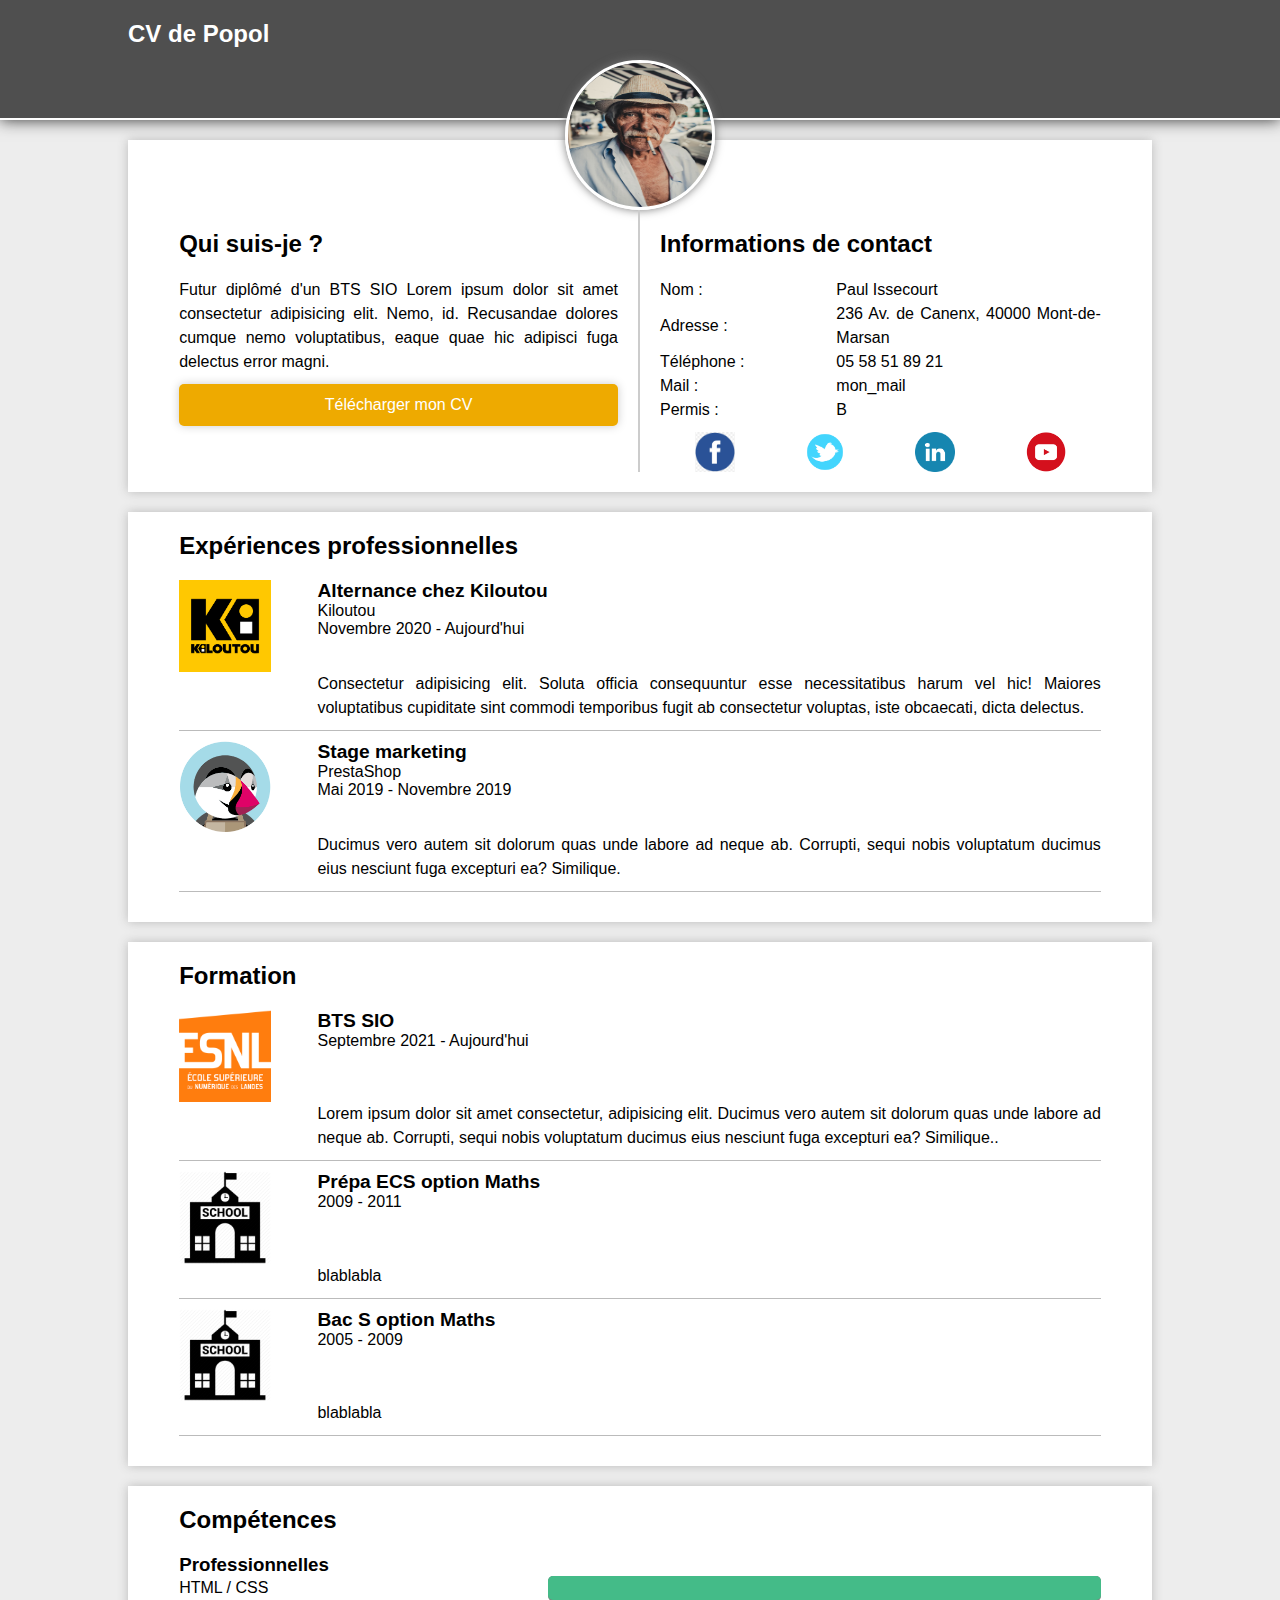
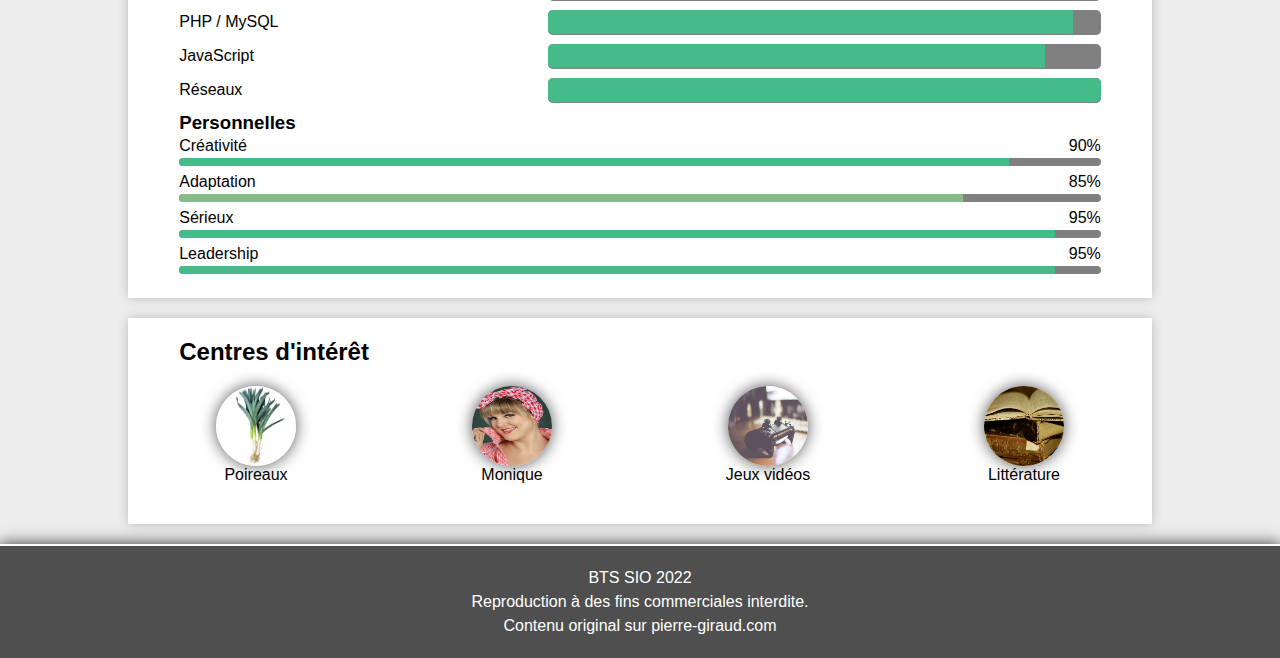
==== ref_index.html @ 8e429fe3 "initialisation after section expérience" ====
<head>
  <title>CV de Popol</title>
  <meta charset="utf-8">
  <meta name="viewport" content="width=device-width, initial-scale=1, user-scalable=no">
  <link rel="stylesheet" href="./assets/css/styles.css">
</head>

<body>
  <header>
    <h1>CV de Popol</h1>
  </header>

  <section>
    <div class="photo">
      <img src="./assets/images/popol.jpg" alt="Ma photo de profil">
    </div>
    <div class="presentation">
      <h2>Qui suis-je ?</h2>
      <p>Futur diplômé d'un BTS SIO Lorem ipsum dolor sit amet consectetur adipisicing elit. Nemo, id. Recusandae
        dolores cumque nemo voluptatibus, eaque quae hic adipisci fuga delectus error magni.</p>
      <a href="#" download>Télécharger mon CV</a>
    </div>
    <div class="contact">
      <h2>Informations de contact</h2>
      <div class="contact-flex">
        <p>Nom : </p>
        <p>Paul Issecourt</p>
      </div>
      <div class="contact-flex">
        <p>Adresse : </p>
        <p>236 Av. de Canenx, 40000 Mont-de-Marsan</p>
      </div>
      <div class="contact-flex">
        <p>Téléphone :</p>
        <p>05 58 51 89 21</p>
      </div>
      <div class="contact-flex">
        <p>Mail : </p>
        <p><a href="mailto:">mon_mail</a></p>
      </div>
      <div class="contact-flex">
        <p>Permis :</p>
        <p>B</p>
      </div>
      <div class="social">
        <a href="#"><img src="./assets/images/fb.png" alt="Logo Fb"></a>
        <a href="#"><img src="./assets/images/tw.png" alt="Logo Tw"></a>
        <a href="#"><img src="./assets/images/lk.png" alt="Logo Lk"></a>
        <a href="#"><img src="./assets/images/yt.png" alt="Logo Yt"></a>
      </div>
    </div>
  </section>

  <section>
    <h2>Expériences professionnelles</h2>

    <div class="exp">
      <div class="exp-logo">
        <a href="#"><img src="./assets/images/Kiloutou.jpg" alt="Logo de Kiloutou"></a>
      </div>
      <div class="exp-info">
        <h3>Alternance chez Kiloutou</h3>
        <h4>Kiloutou</h4>
        <h4>Novembre 2020 - Aujourd'hui</h4>
      </div>
      <div class="exp-desc">
        <p>Consectetur adipisicing elit. Soluta officia consequuntur esse necessitatibus harum vel hic! Maiores
          voluptatibus cupiditate sint commodi temporibus fugit ab consectetur voluptas,
          iste obcaecati, dicta delectus.</p>
      </div>
    </div>
    <div class="exp">
      <div class="exp-logo">
        <a href="#"><img src="assets/images/prestashop.png"
            alt="Logo de PrestaShop"></a>
      </div>
      <div class="exp-info">
        <h3>Stage marketing</h3>
        <h4>PrestaShop</h4>
        <h4>Mai 2019 - Novembre 2019</h4>
      </div>
      <div class="exp-desc">
        <p>Ducimus vero autem sit dolorum quas unde labore ad neque ab.
          Corrupti, sequi nobis voluptatum ducimus eius nesciunt fuga excepturi ea? Similique.</p>
      </div>
    </div>
  </section>

  <section>
    <h2>Formation</h2>
    <div class="exp">
      <div class="exp-logo">
        <a href="#"><img src="assets/images/esnl-logo.webp" alt="Logo de ESNL"></a>
      </div>
      <div class="exp-info">
        <h3>BTS SIO</h3>
        <h4>Septembre 2021 - Aujourd'hui</h4>
      </div>
      <div class="exp-desc">
        <p>Lorem ipsum dolor sit amet consectetur, adipisicing elit.
          Ducimus vero autem sit dolorum quas unde labore ad neque ab.
          Corrupti, sequi nobis voluptatum ducimus eius nesciunt fuga excepturi ea? Similique..</p>
      </div>
    </div>
    <div class="exp">
      <div class="exp-logo">
        <a href="#"><img src="./assets/images/school.png" alt="Logo School"></a>
      </div>
      <div class="exp-info">
        <h3>Prépa ECS option Maths</h3>
        <h4>2009 - 2011</h4>
      </div>
      <div class="exp-desc">
        <p>blablabla</p>
      </div>
    </div>
    <div class="exp">
      <div class="exp-logo">
        <a href="#"><img src="./assets/images/school.png" alt="Logo School"></a>
      </div>
      <div class="exp-info">
        <h3>Bac S option Maths</h3>
        <h4>2005 - 2009</h4>
      </div>
      <div class="exp-desc">
        <p>blablabla</p>
      </div>
    </div>
  </section>

  <section>
    <h2>Compétences</h2>
    <h3 class="h3gauche">Professionnelles</h3>
    <div class="comp">
      <p>HTML / CSS</p>
      <div class="conteneur-barre"><span class="barre c100"></span></div>
    </div>
    <div class="comp">
      <p>PHP / MySQL</p>
      <div class="conteneur-barre"><span class="barre c95"></span></div>
    </div>
    <div class="comp">
      <p>JavaScript</p>
      <div class="conteneur-barre"><span class="barre c90"></span></div>
    </div>
    <div class="comp">
      <p>Réseaux</p>
      <div class="conteneur-barre"><span class="barre c100"></span></div>
    </div>
    <h3 class="h3gauche">Personnelles</h3>
    <div class="comp2">
      <p>Créativité</p>
      <p>90%</p>
      <div class="conteneur-barre2"><span class="barre c90"></span></div>
    </div>
    <div class="comp2">
      <p>Adaptation</p>
      <p>85%</p>
      <div class="conteneur-barre2"><span class="barre c85"></span></div>
    </div>
    <div class="comp2">
      <p>Sérieux</p>
      <p>95%</p>
      <div class="conteneur-barre2"><span class="barre c95"></span></div>
    </div>
    <div class="comp2">
      <p>Leadership</p>
      <p>95%</p>
      <div class="conteneur-barre2"><span class="barre c95"></span></div>
    </div>
  </section>

  <section>
    <h2>Centres d'intérêt</h2>
    <figure class="interet">
      <img src="./assets/images/poireaux.jpg" alt="Poireaux">
      <figcaption>Poireaux</figcaption>
    </figure>
    <figure class="interet">
      <img src="./assets/images/monique.jpg" alt="Monique">
      <figcaption>Monique</figcaption>
    </figure>
    <figure class="interet">
      <img src="./assets/images/gaming.jpg" alt="Gaming">
      <figcaption>Jeux vidéos</figcaption>
    </figure>
    <figure class="interet">
      <img src="./assets/images/livre.jpg" alt="Littérature">
      <figcaption>Littérature</figcaption>
    </figure>
  </section>

  <footer>
    <p><a href="https://esnl.campuslandes.com">BTS SIO</a> 2022</p>
    <p>Reproduction à des fins commerciales interdite.</p>
    <p>Contenu original sur <a href="https://www.pierre-giraud.com/"">pierre-giraud.com</a></p>
  </footer>
</body>
---- assets/css/styles.css ----
/*STYLES GENERAUX*/
*{
  font-family: Avenir, sans-serif;
  padding: 0px;
  margin: 0px;
  text-align: justify;
  box-sizing: border-box;
}
body{
  background: #ededed;
}
p{
  font-size: 1em;
  line-height: 1.5em;
}
a{
  text-decoration: none;
  color: #000;
}

/*HEADER & FOOTER*/
header, footer{
  width: 100%;
  padding: 20px 0px;
  background: url("https://campuslandes.com/") #4f4f4f;
  box-shadow: 0px 0px 15px #333;
}
header{
  border-bottom: 2px solid #fff;
  height: 120px;
}
header h1{
  color: white;
  font-size: 1.5em;
  width: 90%;
  margin: 0 auto;
}

footer{
  border-top: 2px solid #fff;
}
footer p{
  width: 90%;
  margin: 0 auto;
  color: #fff;
  text-align: center;
}
footer a{
  color: #fff;
}

/*SECTIONS*/
section{
  display: flex; 
  flex-flow: row wrap;
  justify-content: center;
  width: 100%;
  padding-bottom: 20px;
  margin: 20px auto;
  box-shadow: 0px 0px 10px #bbb;
  background-color: #fff;
}

section h2{
  margin: 20px 0;
  width: 90%;
}
section > div{
  width: 90%;
}

/*SECTION INFOS*/
.photo{
  text-align: center;
}
.photo img{
  width: 150px;
  height: 150px;
  border: 3px solid #fff;
  box-shadow: 0px 0px 10px #777;
  border-radius: 50%;
  margin-top: -80px;
}
.presentation{
  border-bottom: 2px dashed #ccc;
}
.presentation a{
  display: block;
  text-align: center;
  padding: 10px;
  margin: 10px auto 30px auto;
  color: #fff;
  background-color: #EA0;
  box-shadow: 0px 0px 10px #ccc;
  border-radius: 5px;
}
.contact-flex{
  display: flex;
  flex-flow: row wrap;
  align-items: center;
}
.contact-flex p:first-child{
  flex: 0 0 40%;
}
.contact-flex p:last-child{
  flex: 0 0 60%;
}
.social{
  display: flex;
  justify-content: space-around;
  margin: 10px auto 0px auto;
}
.social img{
  width: 40px;
  height: 40px;
}

/*SECTION EXP ET FORMATION*/
.exp{
  display: flex;
  flex-flow: row wrap;
  border-bottom: 1px solid #bbb;
  padding-bottom: 10px;
  margin-bottom: 10px;
}
.exp-info{
  display: flex;
  flex-flow: column wrap;
}
.exp-logo{
  flex: 0 0 25%;
  max-width: 100px;
}
.exp-info{
  flex: 0 0 70%;
  margin-left: auto;
}
.exp img{
  width: 100%;
}
.exp h3{
  font-size:  1.2em;
}
.exp h4{
  font-size:  1em;
  font-weight: normal;
}

/*SECTION COMPETENCES*/
.h3gauche{
  width: 90%;
}
.comp{
  display:flex;
  flex-flow: row wrap;
  margin-bottom: 10px;
}
.comp p{
  flex: 0 0 40%;
}
.conteneur-barre{
  flex: 0 0 60%;
  border-radius: 5px;
  background-color: grey;
  border-bottom: 1px ridge grey;
}
.barre{
  display: block;
  height: 100%;
  border-top-left-radius: 5px;
  border-bottom-left-radius: 5px;
}
.c85{
  width: 85%;
  background-color: #8B8;
}
.c90{
  width: 90%;
  background-color: #4B8;
}
.c95{
  width: 95%;
  background-color: #4B8;
}
.c100{
  width: 100%;
  background-color: #4B8;
  border-radius: 5px;
}
.comp2{
  display: flex;
  flex-flow: row wrap;
  justify-content: space-between;
}
.conteneur-barre2{
  flex: 0 0 100%;
  height: 0.5em;
  margin-bottom: 0.25em;
  border-radius: 5px;
  background-color: grey;
}

/*SECTION INTERETS*/
.interet{
  flex: 0 1 50%;
  display: flex;
  flex-flow: column wrap;
  align-items: center;
  margin-bottom: 20px;
}
.interet img{
  width: 80px;
  height: 80px;
  border-radius: 50%;
  box-shadow: 0px 0px 15px #555;
}

/*VERSION BUREAU DU CV*/
@media screen and (min-width: 980px){
  section{
      width: 80%;
      box-shadow: 0px 0px 10px #bbb;
  }
  a:hover{
      color: #EA0;
  }
  header h1{
      width: 80%;
  }
  .presentation, .contact{
      flex: 0 0 45%;
  }
  .presentation{
      border-bottom: none;
      border-right: 2px solid #ccc;
      padding-right: 20px;
      margin-left: auto;
  }
  .contact{
      padding-left: 20px;
      margin-right: auto;
  }
  .presentation a{
      border: 2px solid transparent;
  }
  .presentation a:hover{
      color: #f28835;
      background-color: #fff;
      border: 2px solid #f28835;
      box-shadow: 0px 0px 20px #666;
  }
  .exp-logo{
      flex: 0 0 10%;
  }
  .exp-info, .exp-desc{
      flex: 0 0 85%;
      margin-left: auto;
  }
  .interet{
      flex: 0 1 25%;
  }
}
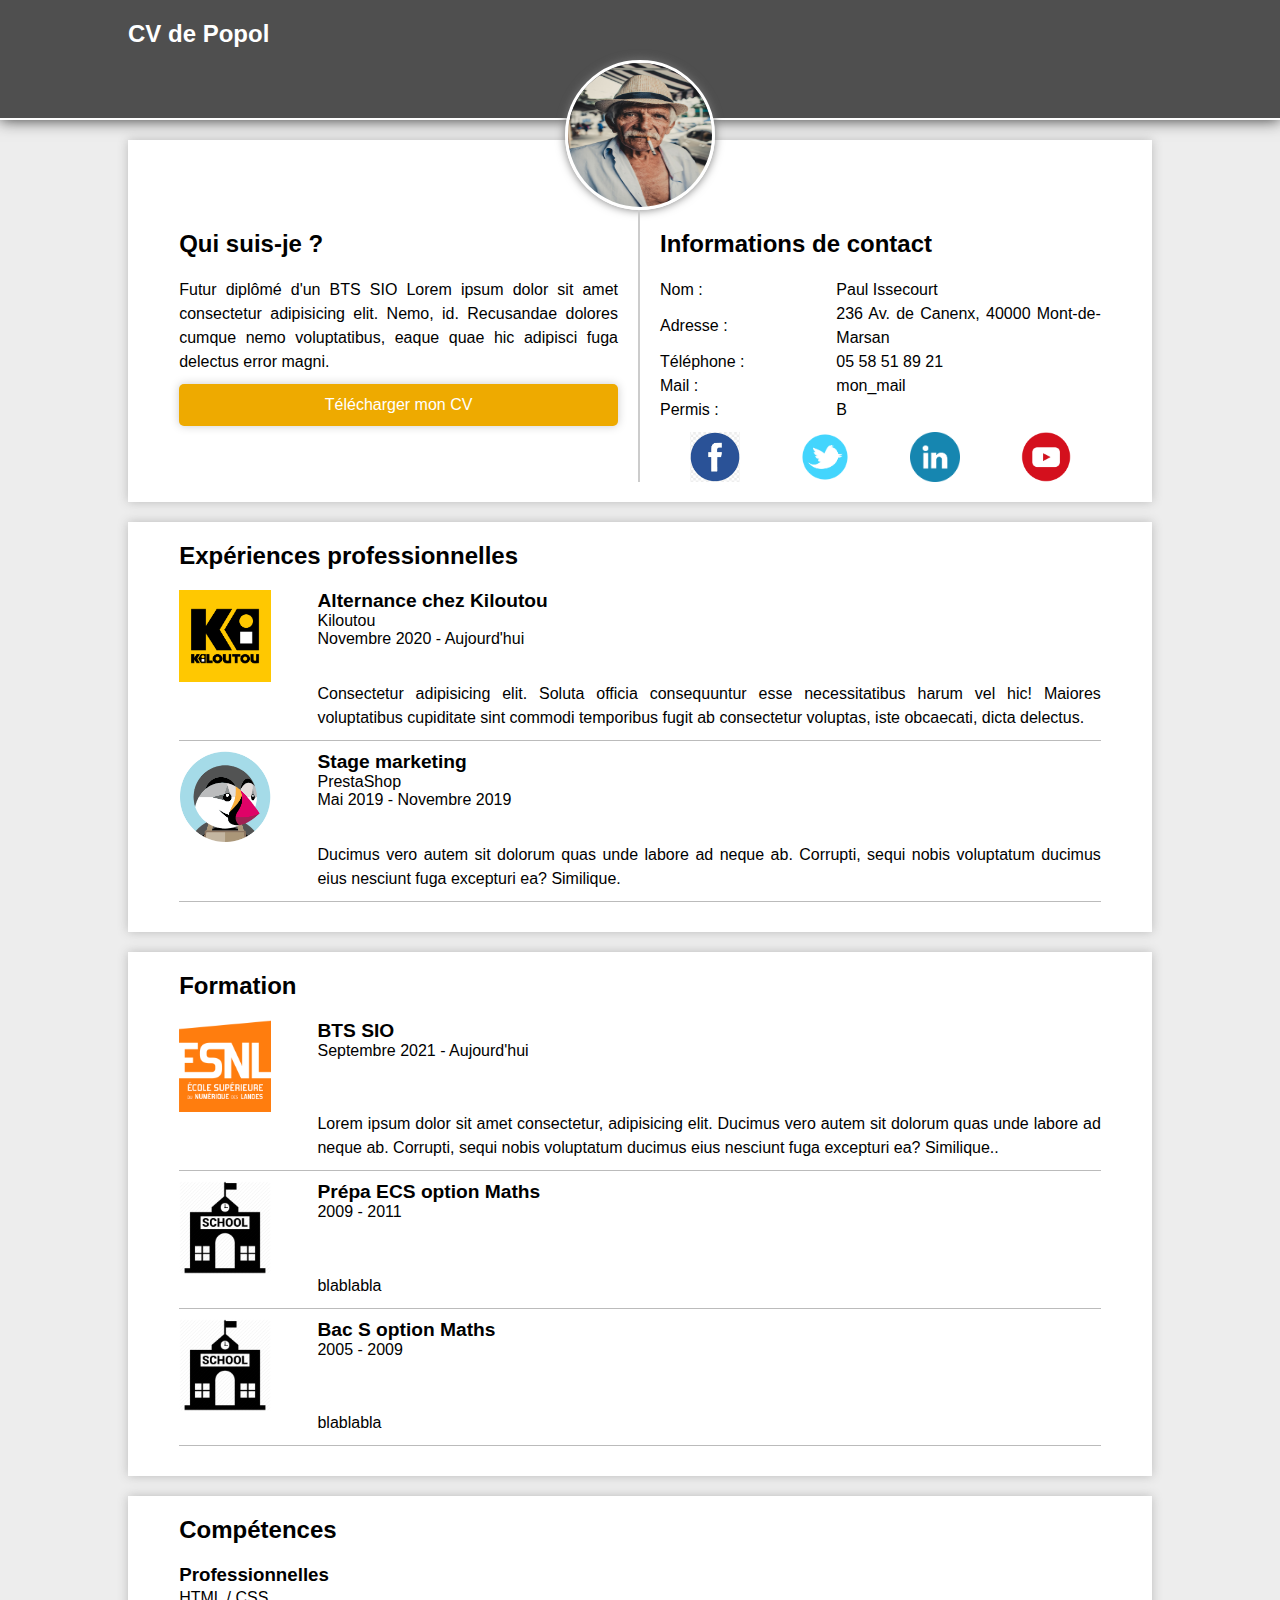
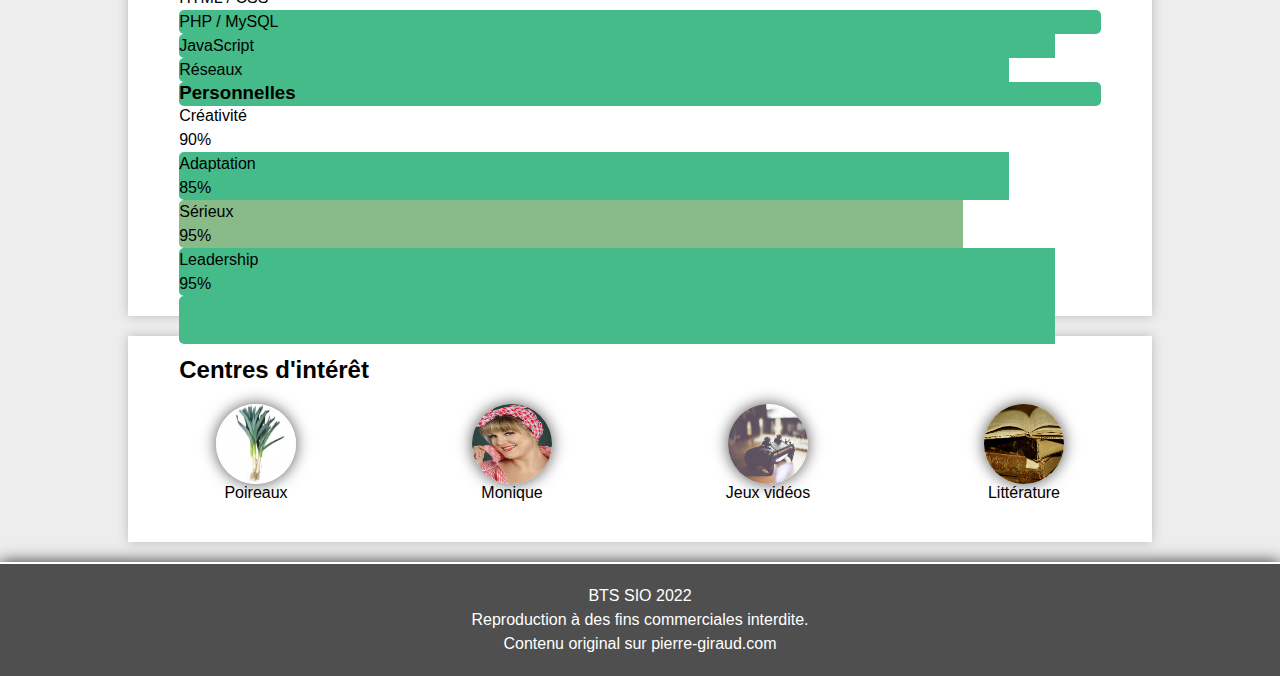
==== commit 686d8e44: "Styling" ====
--- a/ref_index.html
+++ b/ref_index.html
@@ -11,7 +11,7 @@
   </header>
 
   <section>
-    <div class="photo">
+    <div class="photo-profil">
       <img src="./assets/images/popol.jpg" alt="Ma photo de profil">
     </div>
     <div class="presentation">
@@ -131,22 +131,28 @@
   <section>
     <h2>Compétences</h2>
     <h3 class="h3gauche">Professionnelles</h3>
+    
+    
     <div class="comp">
       <p>HTML / CSS</p>
       <div class="conteneur-barre"><span class="barre c100"></span></div>
     </div>
+    
     <div class="comp">
       <p>PHP / MySQL</p>
       <div class="conteneur-barre"><span class="barre c95"></span></div>
     </div>
+    
     <div class="comp">
       <p>JavaScript</p>
       <div class="conteneur-barre"><span class="barre c90"></span></div>
     </div>
+    
     <div class="comp">
       <p>Réseaux</p>
       <div class="conteneur-barre"><span class="barre c100"></span></div>
     </div>
+    
     <h3 class="h3gauche">Personnelles</h3>
     <div class="comp2">
       <p>Créativité</p>
--- a/assets/css/styles.css
+++ b/assets/css/styles.css
@@ -69,11 +69,11 @@
   width: 90%;
 }
 
-/*SECTION INFOS*/
-.photo{
+/*Section informations*/
+.photo-profil{
   text-align: center;
 }
-.photo img{
+.photo-profil img{
   width: 150px;
   height: 150px;
   border: 3px solid #fff;
@@ -111,11 +111,11 @@
   margin: 10px auto 0px auto;
 }
 .social img{
-  width: 40px;
-  height: 40px;
-}
-
-/*SECTION EXP ET FORMATION*/
+  width: 50px;
+  height: 50px;
+}
+
+/*Section expérience et formation*/
 .exp{
   display: flex;
   flex-flow: row wrap;
@@ -146,19 +146,21 @@
   font-weight: normal;
 }
 
-/*SECTION COMPETENCES*/
+/*Section compétences*/
 .h3gauche{
   width: 90%;
 }
-.comp{
+.comp-pro{
   display:flex;
   flex-flow: row wrap;
   margin-bottom: 10px;
-}
-.comp p{
+  justify-content: space-between;
+}
+}
+.comp-pro p{
   flex: 0 0 40%;
 }
-.conteneur-barre{
+.conteneur-barre-pro{
   flex: 0 0 60%;
   border-radius: 5px;
   background-color: grey;
@@ -170,6 +172,10 @@
   border-top-left-radius: 5px;
   border-bottom-left-radius: 5px;
 }
+.c60{
+  width: 60%;
+  background-color: #8B8;
+}
 .c85{
   width: 85%;
   background-color: #8B8;
@@ -187,12 +193,12 @@
   background-color: #4B8;
   border-radius: 5px;
 }
-.comp2{
+.comp-perso{
   display: flex;
   flex-flow: row wrap;
   justify-content: space-between;
 }
-.conteneur-barre2{
+.conteneur-barre-perso{
   flex: 0 0 100%;
   height: 0.5em;
   margin-bottom: 0.25em;
@@ -200,7 +206,7 @@
   background-color: grey;
 }
 
-/*SECTION INTERETS*/
+/*Section interets*/
 .interet{
   flex: 0 1 50%;
   display: flex;
@@ -215,7 +221,7 @@
   box-shadow: 0px 0px 15px #555;
 }
 
-/*VERSION BUREAU DU CV*/
+/*Version bureau CV*/
 @media screen and (min-width: 980px){
   section{
       width: 80%;
